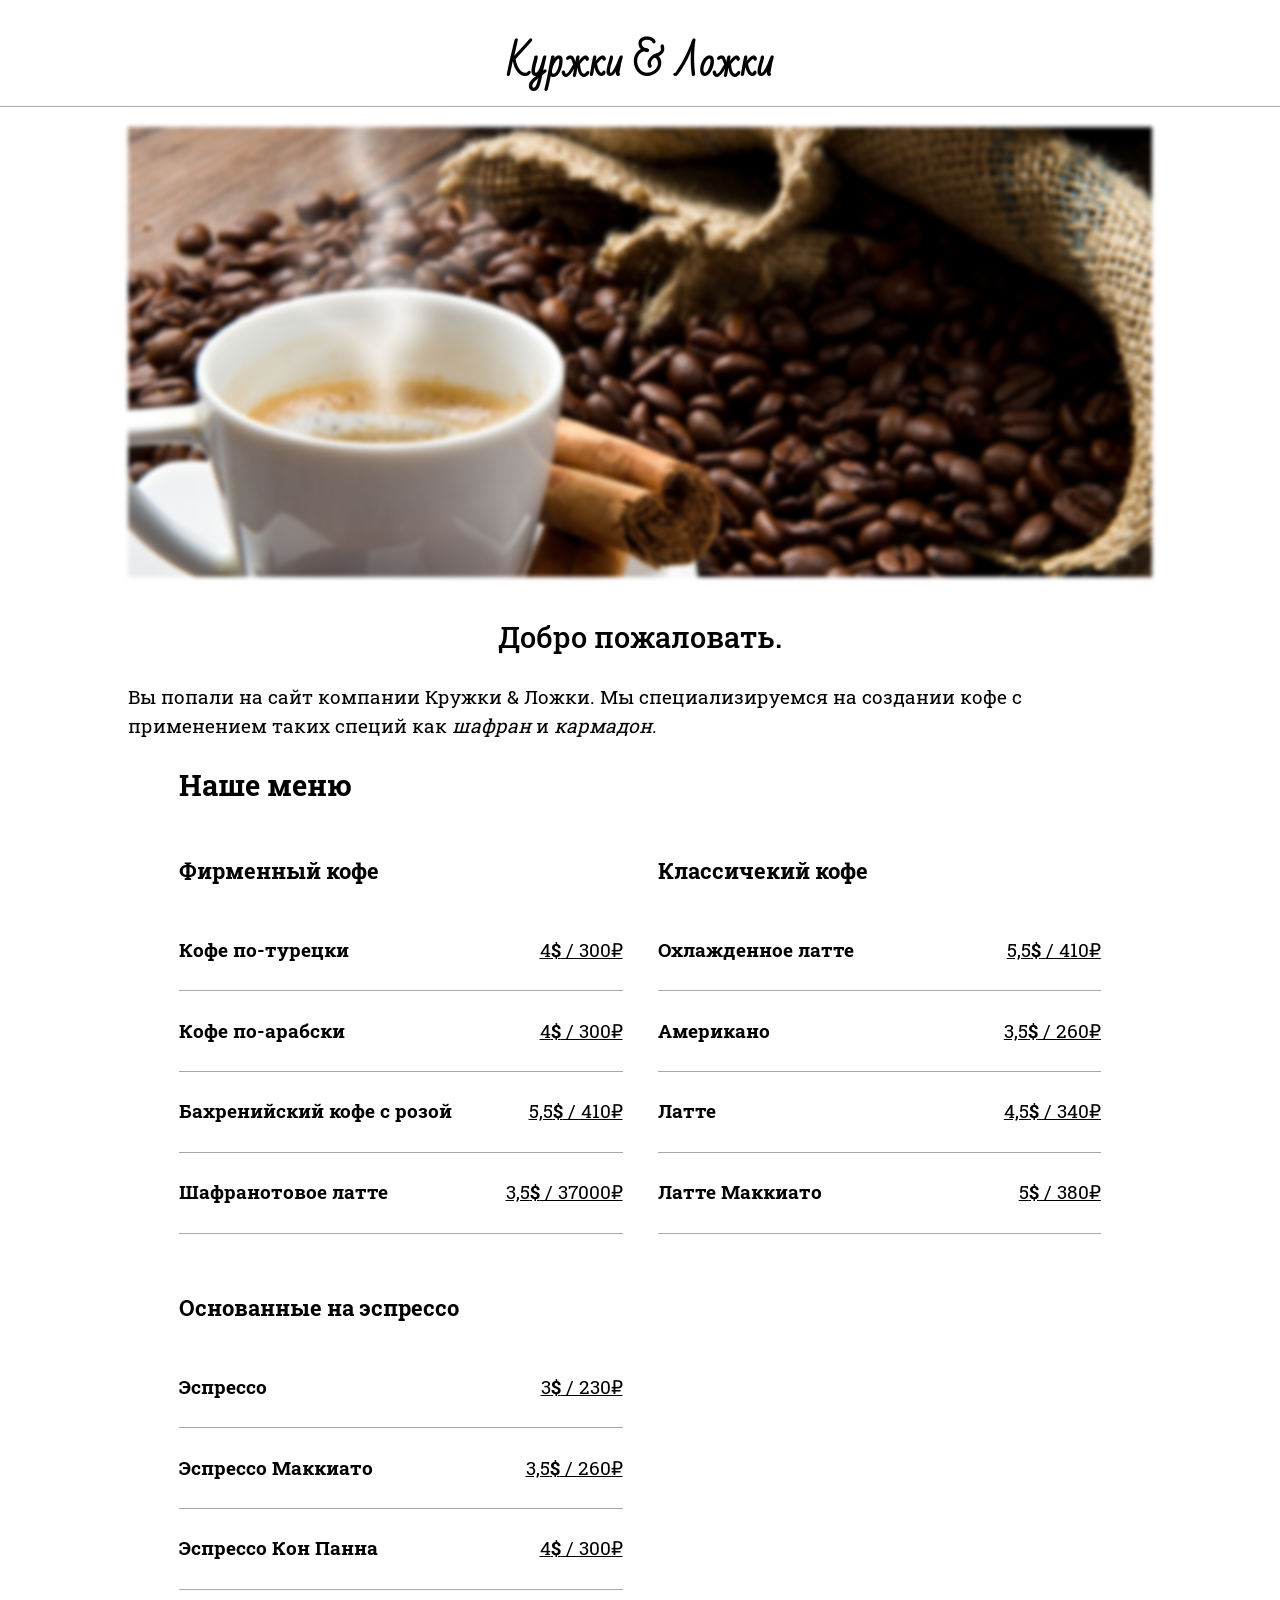
==== Coffee/index.html @ 80899d05 "Rename" ====
<!DOCTYPE html>
<html>

<head>
	<meta charset="UTF-8">
	<meta name="viewport" content="width=device-width, initial-scale=1.0">
	<link rel="stylesheet" href="main.css">
	<title>Кружки&Ложки</title>
</head>

<body>
	<!--
		TODO 
	Сайт для кофейни "Кружки&Ложки"
	1. Указать что кофейня специализируется на таких специях как шафран и кардамон
	2. Прайс-лист (в долларах и рублях)
	3. Читаемый код
	 -->

	<header>
		<div class="header__inner main__header">
			<div class="container">
				<div class="logo">
					<h1>Куржки & Ложки</h1>
				</div>
			</div>
		</div>
	</header>

	<!-- MAIN -->
	<main class="container">
		<div class="main__inner">
			<div class="main__image"></div>
			<div class="SayHi ">
				<h2 class="head__center">Добро пожаловать.</h2>
				<p class="description">
					Вы попали на сайт компании <span Ralewayclass="logo">Кружки & Ложки</span>. Мы специализируемся на
					создании
					кофе с применением таких специй как <i>шафран</i> и <i>кармадон</i>.
				</p>
			</div>

			<!-- PRICE LIST -->
			<section class="price_list">
				<h2>Наше меню</h2>
				<div class="price_items">

					<!-- FIRST COLUMN -->
					<div>
						<h3>Фирменный кофе</h3>
						<div class="price_item">
							<div class="title">
								<h4>Кофе по-турецки</h4>
							</div>
							<div class="price">4<b>&#36;</b> / 300&#8381;</div>
						</div>
						<div class="price_item">
							<div class="title">
								<h4>Кофе по-арабски</h4>
							</div>
							<div class="price">4<b>&#36;</b> / 300&#8381;</div>
						</div>
						<div class="price_item">
							<div class="title">
								<h4>Бахренийский кофе с розой</h4>
							</div>
							<div class="price">5,5<b>&#36;</b> / 410&#8381;</div>
						</div>
						<div class="price_item">
							<div class="title">
								<h4>Шафранотовое латте</h4>
							</div>
							<div class="price">3,5<b>&#36;</b> / 37000&#8381;</div>
						</div>
					</div>

					<!-- SECOND COLUMN -->
					<div>
						<h3>Классичекий кофе</h3>
						<div class="price_item">
							<div class="title">
								<h4>Охлажденное латте</h4>
							</div>
							<div class="price">5,5<b>&#36;</b> / 410&#8381;</div>
						</div>
						<div class="price_item">
							<div class="title">
								<h4>Американо</h4>
							</div>
							<div class="price">3,5<b>&#36;</b> / 260&#8381;</div>
						</div>
						<div class="price_item">
							<div class="title">
								<h4>Латте</h4>
							</div>
							<div class="price">4,5<b>&#36;</b> / 340&#8381;</div>
						</div>
						<div class="price_item">
							<div class="title">
								<h4>Латте Маккиато</h4>
							</div>
							<div class="price">5<b>&#36;</b> / 380&#8381;</div>
						</div>
					</div>

					<div>
						<h3>Основанные на эспрессо</h3>
						<div class="price_item">
							<div class="title">
								<h4>Эспрессо</h4>
							</div>
							<div class="price">3<b>&#36;</b> / 230&#8381;</div>
						</div>
						<div class="price_item">
							<div class="title">
								<h4>Эспрессо Маккиато</h4>
							</div>
							<div class="price">3,5<b>&#36;</b> / 260&#8381;</div>
						</div>
						<div class="price_item">
							<div class="title">
								<h4>Эспрессо Кон Панна</h4>
							</div>
							<div class="price">4<b>&#36;</b> / 300&#8381;</div>
						</div>
					</div>

				</div>
			</section>
		</div>
	</main>
</body>

</html>
---- Coffee/main.css ----
@import url('https://fonts.googleapis.com/css2?family=Bad+Script&display=swap');
@import url('https://fonts.googleapis.com/css2?family=Bad+Script&family=Rubik:wght@300;500;600;700&display=swap');
@import url('https://fonts.googleapis.com/css2?family=Roboto+Slab:wght@300&display=swap');


body {
	margin: 0;
	box-sizing: border-box;
	font-family: "Roboto Slab", serif;
	font-size: 1.2em;
	/*overflow-y: none;*/
}

header {
	width: 100%;
	/*margin: 5px;	*/
	/*padding: 5px;*/
}

.main__header {
	text-align: center;
	border-bottom: 1px solid #A7A7A7;
}

.logo>h1 {
	margin: 0;
	padding: 5px
}

main {
	padding: 15px;
	width: 80%;
	line-height: 1.5;
	/*height: 5000px;*/
}


.main__image {
	background-image: url(img/kofe-s-koritsey.jpg);
	filter: blur(2px);
	width: 100%;
	height: 50vh;
	background-attachment: fixed;
	background-position: center;
	background-repeat: no-repeat;
	background-size: cover;

}

.SayHi {
	padding-top: 15px;
}

.white {
	color: white;
	filter: blur(0);
}

.head__center {
	text-align: center;
	/* font-family: 'Rubik', sans-serif; */
	font-weight: 500;
}

.container {
	/*width: 100%;*/
	margin: 0 auto;
	padding-top: 20px;
}

.logo {
	font-family: 'Bad Script', cursive;
}

.price_list {
	width: 90%;
	margin: 10px auto;
}

.price_items {
	display: grid;
	grid-template-columns: repeat(2, 1fr);
	grid-gap: 35px;
	width: 100%;
}

.price_item {
	/* width: 250px; */
	/* padding: 10px; */
	display: flex;
	flex-direction: row;
	justify-content: space-between;
	align-items: center;
	border-bottom: 1px solid #A7A7A7;

}

/* .description {} */

.poster {
	width: 100%;
	border-radius: 5px;
}

.price {
	text-decoration: underline;
}
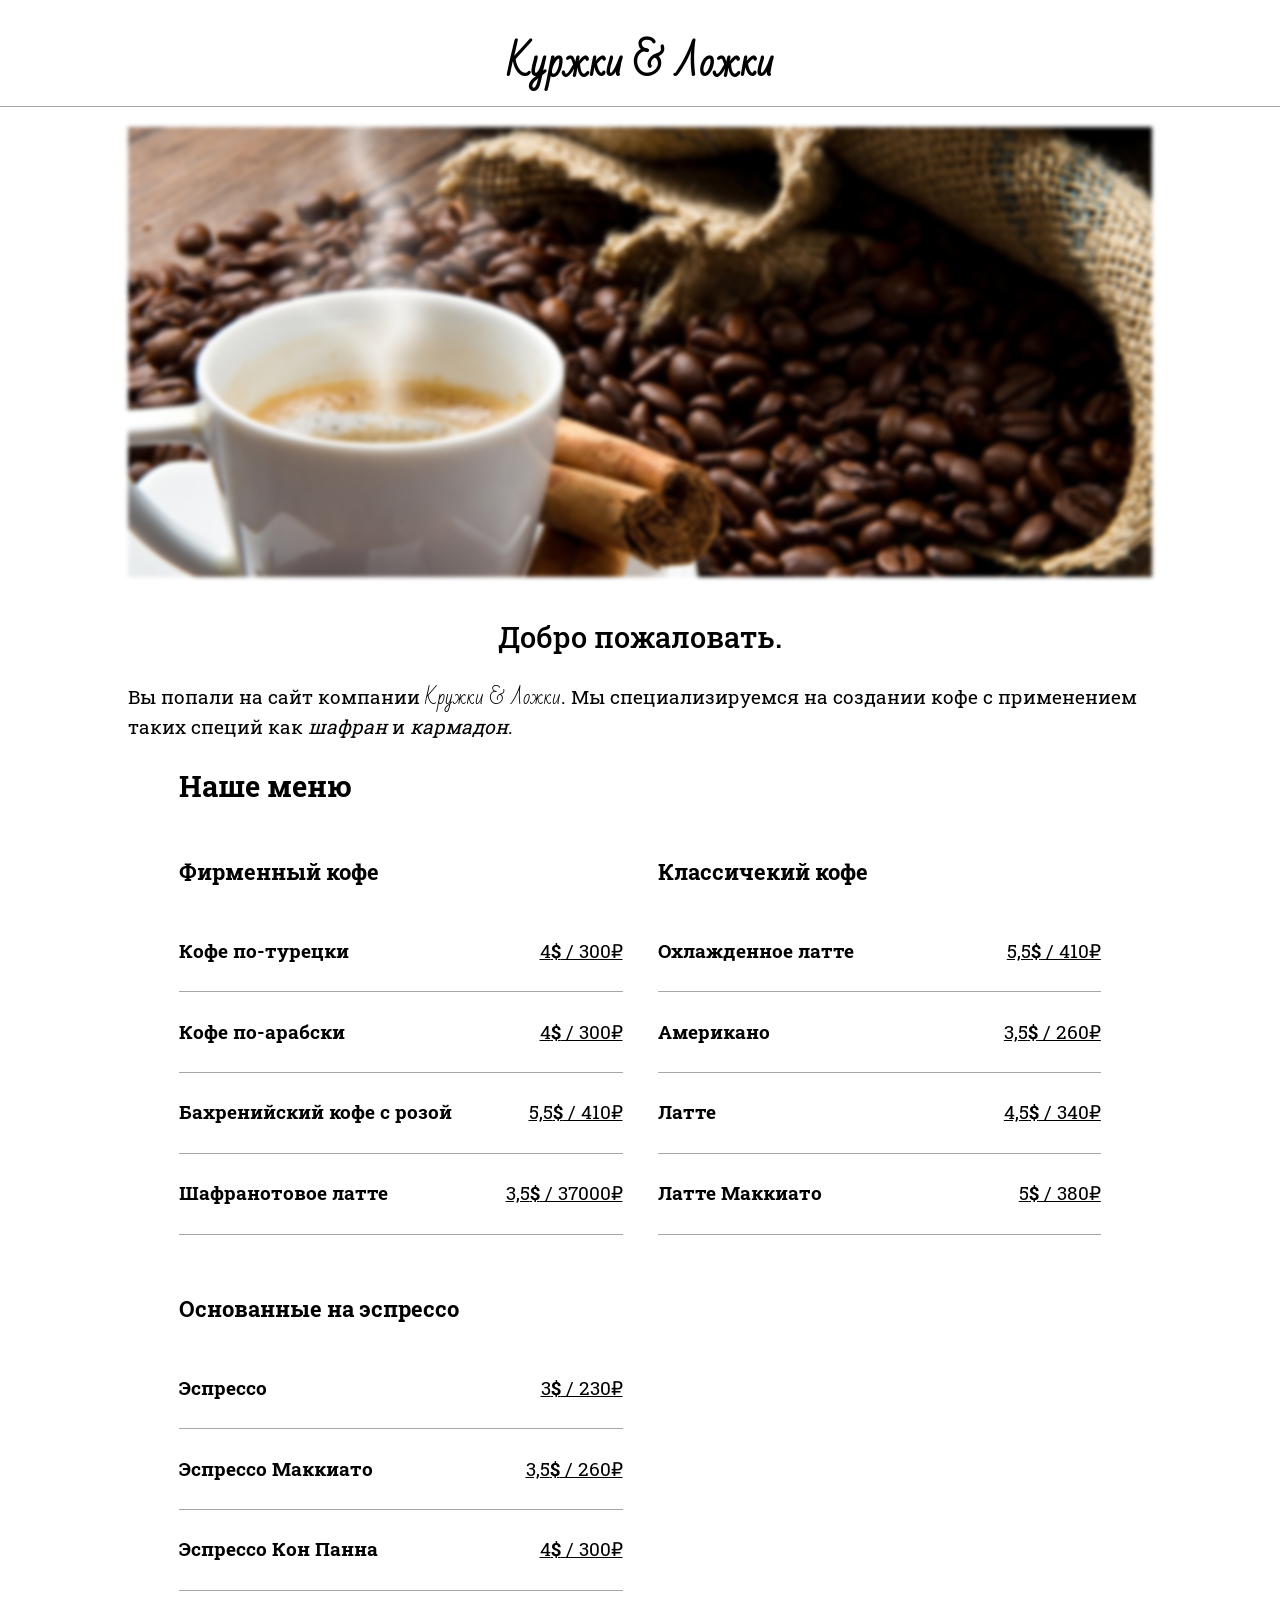
==== commit 53565464: "little fix" ====
--- a/Coffee/index.html
+++ b/Coffee/index.html
@@ -34,7 +34,7 @@
 			<div class="SayHi ">
 				<h2 class="head__center">Добро пожаловать.</h2>
 				<p class="description">
-					Вы попали на сайт компании <span Ralewayclass="logo">Кружки & Ложки</span>. Мы специализируемся на
+					Вы попали на сайт компании <span class="logo">Кружки & Ложки</span>. Мы специализируемся на
 					создании
 					кофе с применением таких специй как <i>шафран</i> и <i>кармадон</i>.
 				</p>
